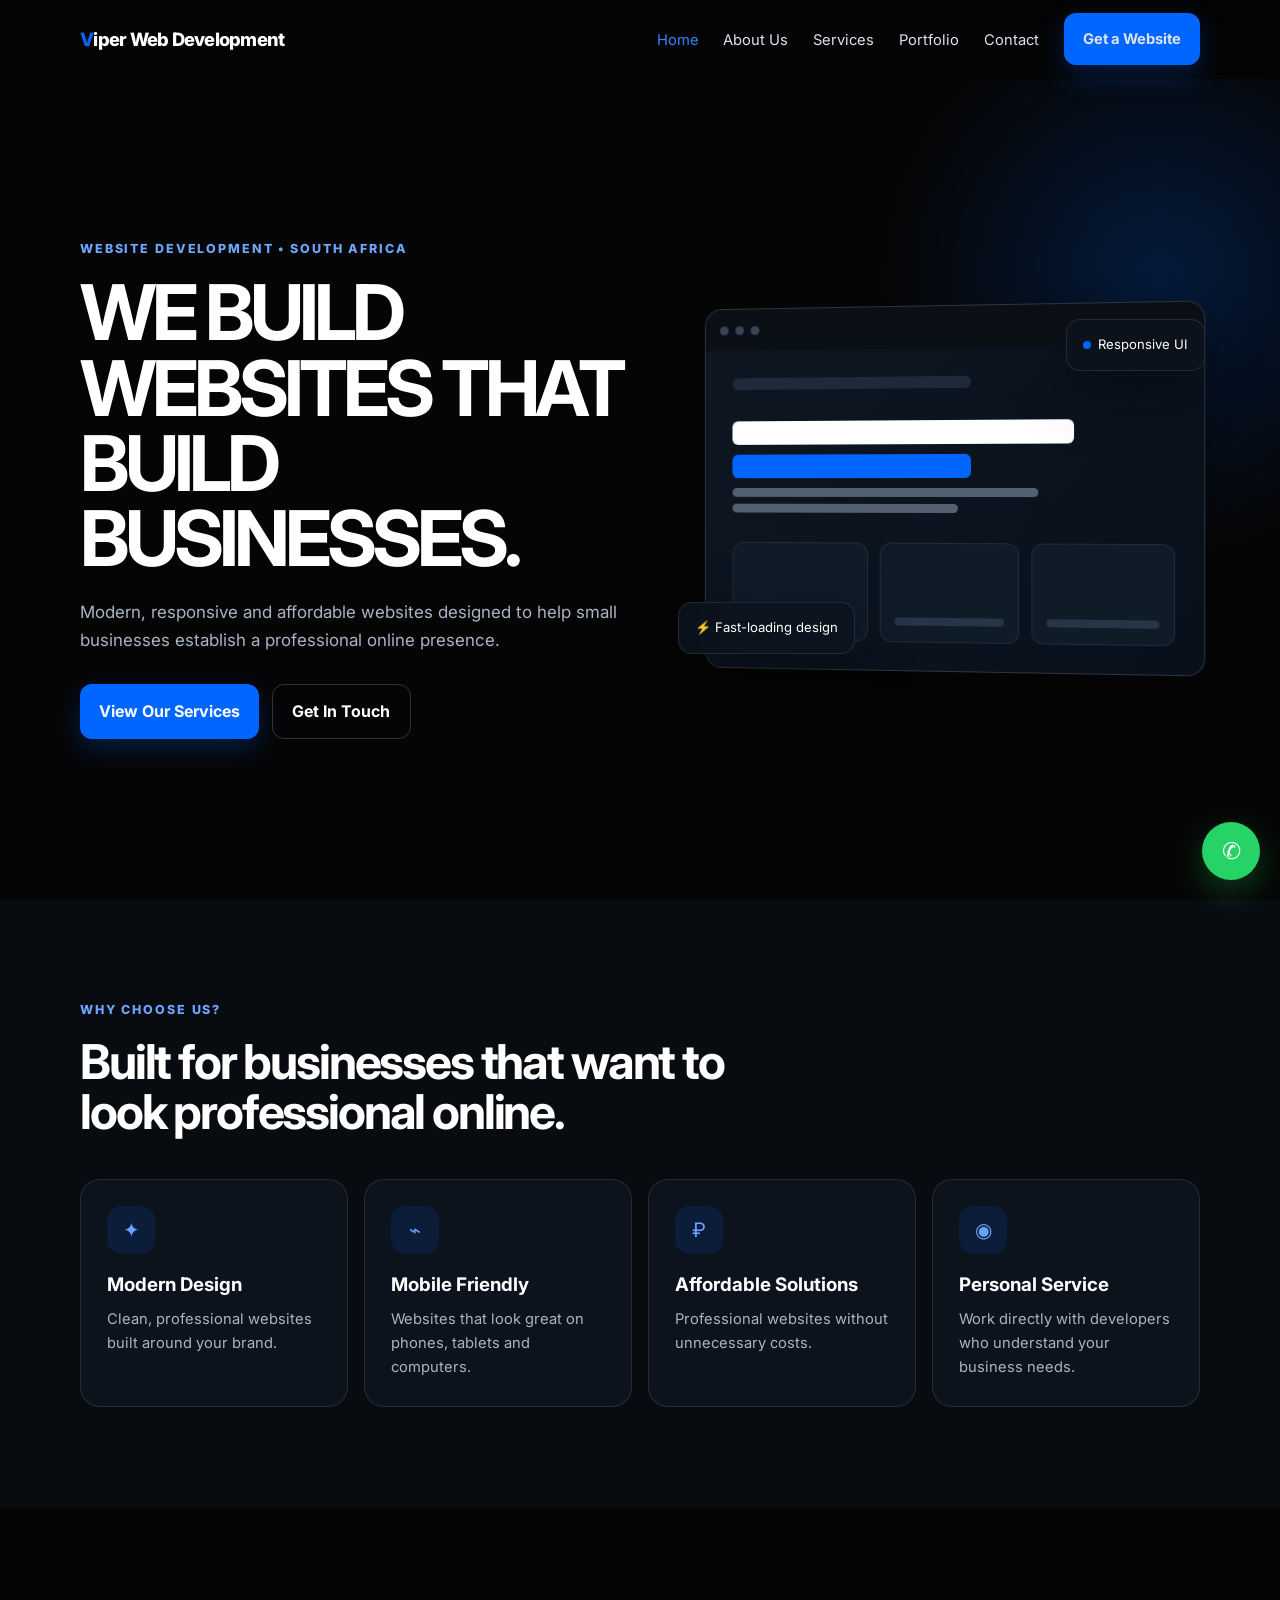
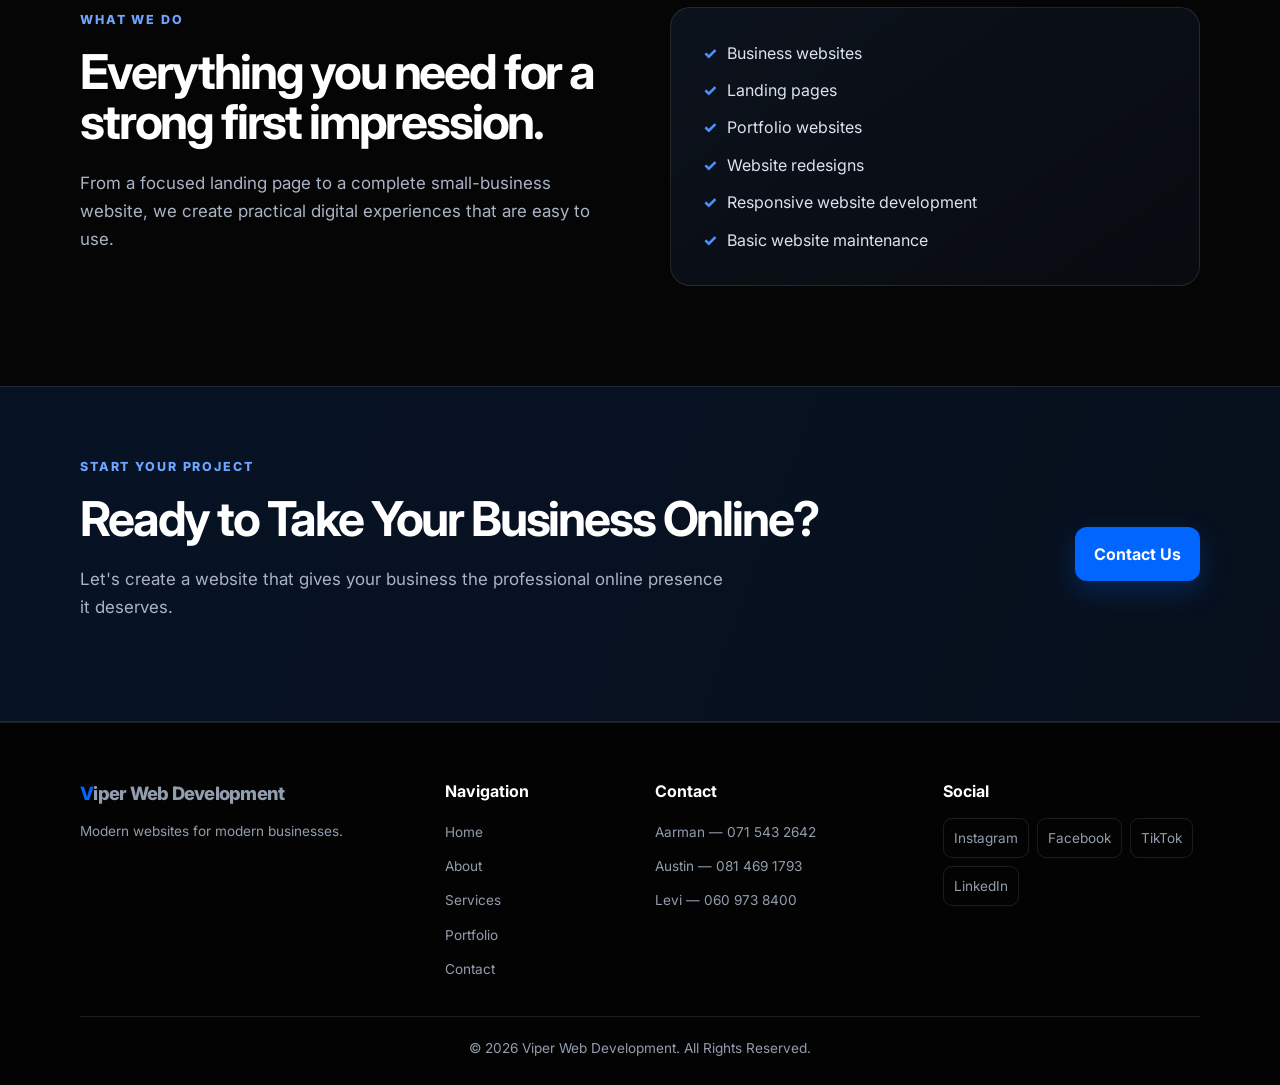
==== index.html @ 8ddfa996 "VIPER CODE" ====
<!doctype html>
<html lang="en">
<head>
<meta charset="utf-8"><meta name="viewport" content="width=device-width,initial-scale=1">
<title>Modern Websites That Build Businesses | Viper Web Development</title>
<meta name="description" content="Modern, responsive and affordable website development for small businesses, startups, entrepreneurs and individuals.">
<meta property="og:title" content="Modern Websites That Build Businesses | Viper Web Development"><meta property="og:description" content="Modern, responsive and affordable website development for small businesses, startups, entrepreneurs and individuals.">
<meta property="og:type" content="website">
<link rel="stylesheet" href="styles.css">
</head>
<body>
<header class="site-header">
  <div class="container nav">
    <a class="logo" href="index.html"><span>V</span>iper Web Development</a>
    <button class="menu-toggle" aria-label="Open navigation" aria-expanded="false">☰</button>
    <ul class="nav-links">
      <li><a data-page href="index.html">Home</a></li>
      <li><a data-page href="about.html">About Us</a></li>
      <li><a data-page href="services.html">Services</a></li>
      <li><a data-page href="portfolio.html">Portfolio</a></li>
      <li><a data-page href="contact.html">Contact</a></li>
      <li><a class="btn btn-primary" href="contact.html">Get a Website</a></li>
    </ul>
  </div>
</header>
<main><section class="hero"><div class="container hero-grid">
<div class="reveal"><div class="eyebrow">Website Development • South Africa</div><h1>WE BUILD WEBSITES THAT BUILD BUSINESSES.</h1><p>Modern, responsive and affordable websites designed to help small businesses establish a professional online presence.</p><div class="actions"><a class="btn btn-primary" href="services.html">View Our Services</a><a class="btn btn-outline" href="contact.html">Get In Touch</a></div></div>
<div class="visual reveal"><div class="browser"><div class="browser-top"><span class="dot"></span><span class="dot"></span><span class="dot"></span></div><div class="browser-body"><div class="mock-nav"></div><div class="mock-title"></div><div class="mock-title blue"></div><div class="mock-copy"></div><div class="mock-copy" style="width:52%"></div><div class="mock-grid"><div class="mock-card"></div><div class="mock-card"></div><div class="mock-card"></div></div></div></div><div class="float-card fc1"><span class="blue-dot"></span>Responsive UI</div><div class="float-card fc2">⚡ Fast-loading design</div></div>
</div></section>
<section class="section alt"><div class="container"><div class="section-head reveal"><div class="eyebrow">Why choose us?</div><h2>Built for businesses that want to look professional online.</h2></div>
<div class="grid-4">
<div class="card reveal"><div class="icon">✦</div><h3>Modern Design</h3><p>Clean, professional websites built around your brand.</p></div>
<div class="card reveal"><div class="icon">⌁</div><h3>Mobile Friendly</h3><p>Websites that look great on phones, tablets and computers.</p></div>
<div class="card reveal"><div class="icon">₽</div><h3>Affordable Solutions</h3><p>Professional websites without unnecessary costs.</p></div>
<div class="card reveal"><div class="icon">◉</div><h3>Personal Service</h3><p>Work directly with developers who understand your business needs.</p></div>
</div></div></section>
<section class="section"><div class="container split"><div class="reveal"><div class="eyebrow">What we do</div><h2>Everything you need for a strong first impression.</h2><p class="lead">From a focused landing page to a complete small-business website, we create practical digital experiences that are easy to use.</p></div><div class="check-panel reveal"><ul class="list"><li>Business websites</li><li>Landing pages</li><li>Portfolio websites</li><li>Website redesigns</li><li>Responsive website development</li><li>Basic website maintenance</li></ul></div></div></section>
<section class="cta"><div class="container cta-inner"><div><div class="eyebrow">Start your project</div><h2>Ready to Take Your Business Online?</h2><p class="lead">Let's create a website that gives your business the professional online presence it deserves.</p></div><a class="btn btn-primary" href="contact.html">Contact Us</a></div></section></main>
<a class="whatsapp" href="https://wa.me/27715432642?text=Hi%2C%20I%20would%20like%20to%20enquire%20about%20getting%20a%20website%20for%20my%20business." target="_blank" rel="noopener" aria-label="Chat on WhatsApp">✆</a>
<footer>
  <div class="container">
    <div class="footer-grid">
      <div><a class="logo" href="index.html"><span>V</span>iper Web Development</a><p style="margin-top:12px">Modern websites for modern businesses.</p></div>
      <div><h4>Navigation</h4><ul class="footer-links"><li><a href="index.html">Home</a></li><li><a href="about.html">About</a></li><li><a href="services.html">Services</a></li><li><a href="portfolio.html">Portfolio</a></li><li><a href="contact.html">Contact</a></li></ul></div>
      <div><h4>Contact</h4><ul class="footer-links"><li><a href="tel:+27715432642">Aarman — 071 543 2642</a></li><li><a href="tel:+27814691793">Austin — 081 469 1793</a></li><li><a href="tel:+27609738400">Levi — 060 973 8400</a></li></ul></div>
      <div><h4>Social</h4><div class="socials"><a href="#" aria-label="Instagram placeholder">Instagram</a><a href="#" aria-label="Facebook placeholder">Facebook</a><a href="#" aria-label="TikTok placeholder">TikTok</a><a href="#" aria-label="LinkedIn placeholder">LinkedIn</a></div></div>
    </div>
    <div class="copyright"><p>© 2026 <span data-company>Viper Web Development</span>. All Rights Reserved.</p></div>
  </div>
</footer>
<script src="script.js"></script>
</body></html>
---- styles.css ----
@import url('https://fonts.googleapis.com/css2?family=Inter:wght@400;500;600;700;800&display=swap');

:root{
  --black:#050505; --black2:#0b0f17; --blue:#0066ff; --blue2:#3385ff;
  --white:#fff; --muted:#aab4c4; --line:rgba(255,255,255,.1);
  --card:#0d131d; --radius:20px; --shadow:0 20px 60px rgba(0,0,0,.35);
}
*{box-sizing:border-box;margin:0;padding:0}
html{scroll-behavior:smooth}
body{font-family:Inter,Arial,sans-serif;background:var(--black);color:var(--white);line-height:1.65}
a{color:inherit;text-decoration:none}
img{max-width:100%;display:block}
button,input,select,textarea{font:inherit}
button{cursor:pointer}
.container{width:min(1120px,92%);margin:auto}
.site-header{position:fixed;top:0;left:0;right:0;z-index:1000;background:rgba(5,5,5,.82);backdrop-filter:blur(16px);border-bottom:1px solid transparent;transition:.3s}
.site-header.scrolled{border-color:var(--line);box-shadow:0 10px 30px rgba(0,0,0,.2)}
.nav{height:78px;display:flex;align-items:center;justify-content:space-between}
.logo{font-weight:800;font-size:1.15rem;letter-spacing:-.04em}
.logo span{color:var(--blue)}
.nav-links{display:flex;align-items:center;gap:1.55rem;list-style:none}
.nav-links a{color:#dce3ee;font-size:.92rem;transition:.25s}
.nav-links a:hover,.nav-links a.active{color:#fff}
.nav-links a.active{color:var(--blue2)}
.btn{display:inline-flex;align-items:center;justify-content:center;gap:.5rem;border:0;border-radius:12px;padding:.85rem 1.2rem;font-weight:700;transition:.25s}
.btn-primary{background:var(--blue);color:#fff;box-shadow:0 10px 28px rgba(0,102,255,.25)}
.btn-primary:hover{transform:translateY(-2px);background:#1672ff}
.btn-outline{border:1px solid rgba(255,255,255,.18);background:transparent;color:#fff}
.btn-outline:hover{border-color:var(--blue);background:rgba(0,102,255,.1)}
.menu-toggle{display:none;background:none;color:#fff;border:0;font-size:1.5rem}
main{padding-top:78px}
.hero{min-height:calc(100vh - 78px);display:grid;place-items:center;position:relative;overflow:hidden}
.hero:before{content:"";position:absolute;width:600px;height:600px;background:radial-gradient(circle,rgba(0,102,255,.22),transparent 65%);right:-180px;top:-100px}
.hero-grid{display:grid;grid-template-columns:1.05fr .95fr;gap:4rem;align-items:center}
.eyebrow{color:#6fa5ff;font-size:.78rem;font-weight:800;letter-spacing:.15em;text-transform:uppercase;margin-bottom:1rem}
h1{font-size:clamp(2.6rem,6vw,5.2rem);line-height:.98;letter-spacing:-.065em}
h2{font-size:clamp(2rem,4vw,3rem);line-height:1.05;letter-spacing:-.045em}
h3{line-height:1.2}
.hero p,.lead{color:var(--muted);font-size:1.06rem;max-width:650px;margin:1.4rem 0 1.8rem}
.actions{display:flex;gap:.8rem;flex-wrap:wrap}
.visual{position:relative;min-height:430px;display:grid;place-items:center}
.browser{width:min(520px,100%);background:#111923;border:1px solid rgba(255,255,255,.12);border-radius:18px;box-shadow:var(--shadow);overflow:hidden;transform:perspective(900px) rotateY(-5deg)}
.browser-top{height:42px;background:#0b1017;display:flex;align-items:center;gap:7px;padding:0 15px}
.dot{width:9px;height:9px;border-radius:50%;background:#394454}
.browser-body{padding:28px;background:linear-gradient(135deg,#0e1621,#08101c)}
.mock-nav{height:12px;width:55%;background:#1e2a39;border-radius:8px;margin-bottom:32px}
.mock-title{height:24px;width:78%;background:#fff;border-radius:6px;margin-bottom:10px}
.mock-title.blue{width:55%;background:var(--blue)}
.mock-copy{height:9px;width:70%;background:#526071;border-radius:5px;margin-bottom:7px}
.mock-grid{display:grid;grid-template-columns:repeat(3,1fr);gap:12px;margin-top:30px}
.mock-card{height:100px;border:1px solid rgba(255,255,255,.08);border-radius:12px;background:#101b28;position:relative}
.mock-card:after{content:"";position:absolute;left:14px;right:14px;bottom:16px;height:8px;border-radius:5px;background:#263548}
.float-card{position:absolute;background:rgba(12,19,29,.9);border:1px solid var(--line);padding:14px 16px;border-radius:14px;box-shadow:var(--shadow);backdrop-filter:blur(10px);font-size:.82rem}
.fc1{top:45px;right:-5px}.fc2{bottom:50px;left:-20px}.blue-dot{display:inline-block;width:8px;height:8px;background:var(--blue);border-radius:50%;margin-right:7px}
.section{padding:100px 0}
.section.alt{background:#080b10}
.section-head{max-width:700px;margin-bottom:42px}
.section-head p{color:var(--muted);margin-top:12px}
.grid-4{display:grid;grid-template-columns:repeat(4,1fr);gap:16px}
.grid-3{display:grid;grid-template-columns:repeat(3,1fr);gap:18px}
.card{background:var(--card);border:1px solid var(--line);border-radius:var(--radius);padding:26px;transition:.3s}
.card:hover{transform:translateY(-5px);border-color:rgba(0,102,255,.5);box-shadow:0 18px 50px rgba(0,0,0,.25)}
.icon{width:48px;height:48px;display:grid;place-items:center;border-radius:14px;background:rgba(0,102,255,.12);color:#69a0ff;font-size:1.25rem;margin-bottom:20px}
.card p{color:var(--muted);font-size:.92rem;margin-top:10px}
.list{list-style:none;display:grid;gap:11px;color:#dce3ee}
.list li:before{content:"✓";color:#4d91ff;font-weight:800;margin-right:10px}
.split{display:grid;grid-template-columns:1fr 1fr;gap:60px;align-items:center}
.check-panel{padding:32px;border:1px solid var(--line);border-radius:var(--radius);background:linear-gradient(145deg,#0c121c,#080b10)}
.team-card{text-align:center}
.avatar{width:76px;height:76px;border-radius:50%;display:grid;place-items:center;background:linear-gradient(145deg,#151d29,#0b1018);border:1px solid rgba(0,102,255,.35);color:#79aaff;font-size:1.2rem;font-weight:800;margin:0 auto 16px}
.project{overflow:hidden;padding:0}
.project-mock{height:210px;padding:20px;background:linear-gradient(145deg,#101a28,#07101a);border-bottom:1px solid var(--line)}
.project-window{height:100%;border:1px solid rgba(255,255,255,.1);border-radius:12px;background:#0b1119;padding:14px}
.project-bar{height:10px;width:45%;background:#243448;border-radius:5px;margin-bottom:18px}
.project-lines{display:grid;gap:9px}.project-lines span{height:9px;border-radius:4px;background:#1c2a3c}.project-lines span:nth-child(1){width:82%;background:#fff}.project-lines span:nth-child(2){width:62%;background:var(--blue)}.project-lines span:nth-child(3){width:72%}
.project-content{padding:24px}.tag{display:inline-block;padding:5px 9px;border-radius:20px;background:rgba(0,102,255,.12);color:#76a9ff;font-size:.72rem;font-weight:700;margin-bottom:12px}
.project-content p{color:var(--muted);font-size:.88rem;margin:8px 0 18px}
.project-content .btn{font-size:.8rem;padding:.65rem .9rem}
.contact-grid{display:grid;grid-template-columns:.8fr 1.2fr;gap:25px}
.contact-list{display:grid;gap:14px}
.contact-card{display:flex;justify-content:space-between;align-items:center;gap:15px}
.contact-card strong{display:block}.contact-card small{color:var(--muted)}
.contact-actions{display:flex;gap:8px;flex-wrap:wrap;margin-top:12px}
.contact-actions .btn{font-size:.78rem;padding:.6rem .8rem}
form{display:grid;gap:14px}
.form-grid{display:grid;grid-template-columns:1fr 1fr;gap:14px}
label{font-size:.8rem;font-weight:700;color:#dce3ee;display:grid;gap:7px}
input,select,textarea{width:100%;background:#080d14;border:1px solid var(--line);border-radius:12px;padding:12px 13px;color:#fff;outline:none;transition:.2s}
input:focus,select:focus,textarea:focus{border-color:var(--blue);box-shadow:0 0 0 3px rgba(0,102,255,.12)}
textarea{min-height:150px;resize:vertical}
.notice{color:#78aaff;font-size:.82rem;display:none}
.notice.show{display:block}
.cta{padding:70px 0;background:linear-gradient(110deg,#071225,#07101c);border-top:1px solid var(--line);border-bottom:1px solid var(--line)}
.cta-inner{display:flex;justify-content:space-between;align-items:center;gap:30px}
footer{padding:55px 0 25px;background:#030303;border-top:1px solid var(--line)}
.footer-grid{display:grid;grid-template-columns:1.3fr .7fr 1fr 1fr;gap:30px}
footer p,footer a{color:#929dad;font-size:.85rem}
footer a:hover{color:#fff}
footer h4{margin-bottom:13px}
.footer-links{list-style:none;display:grid;gap:8px}
.socials{display:flex;gap:8px;flex-wrap:wrap}.socials a{border:1px solid var(--line);padding:8px 10px;border-radius:9px}
.copyright{border-top:1px solid var(--line);margin-top:35px;padding-top:20px;text-align:center}
.whatsapp{position:fixed;right:20px;bottom:20px;z-index:900;width:58px;height:58px;border-radius:50%;display:grid;place-items:center;background:#25d366;color:#fff;font-size:1.45rem;box-shadow:0 12px 35px rgba(37,211,102,.28);animation:pulse 2.5s infinite}
@keyframes pulse{0%,100%{box-shadow:0 12px 35px rgba(37,211,102,.28)}50%{box-shadow:0 12px 45px rgba(37,211,102,.5)}}
.reveal{opacity:0;transform:translateY(18px);transition:.7s ease}.reveal.visible{opacity:1;transform:none}
.page-hero{padding:95px 0 70px;background:radial-gradient(circle at 80% 20%,rgba(0,102,255,.15),transparent 35%)}
.page-hero p{color:var(--muted);max-width:650px;margin-top:16px}
.small-note{font-size:.78rem;color:#778396}
@media(max-width:900px){
  .grid-4{grid-template-columns:repeat(2,1fr)}.grid-3{grid-template-columns:1fr 1fr}
  .hero-grid,.split,.contact-grid{grid-template-columns:1fr}.visual{min-height:350px}
  .footer-grid{grid-template-columns:1fr 1fr}.cta-inner{display:grid}
}
@media(max-width:680px){
  .nav{height:68px}.site-header{background:rgba(5,5,5,.94)}main{padding-top:68px}
  .nav-links{position:absolute;top:68px;left:0;right:0;background:#07090d;border-bottom:1px solid var(--line);display:none;padding:18px 4%;flex-direction:column;align-items:stretch}
  .nav-links.open{display:flex}.nav-links .btn{width:100%}.menu-toggle{display:block}
  .nav>.btn{display:none}.hero{min-height:auto;padding:80px 0}.hero-grid{gap:35px}h1{font-size:2.65rem}
  .grid-4,.grid-3,.form-grid,.footer-grid{grid-template-columns:1fr}.section{padding:75px 0}
  .browser{transform:none}.float-card{display:none}.visual{min-height:290px}
  .contact-card{align-items:flex-start;flex-direction:column}
  .whatsapp{width:54px;height:54px;right:15px;bottom:15px}
}
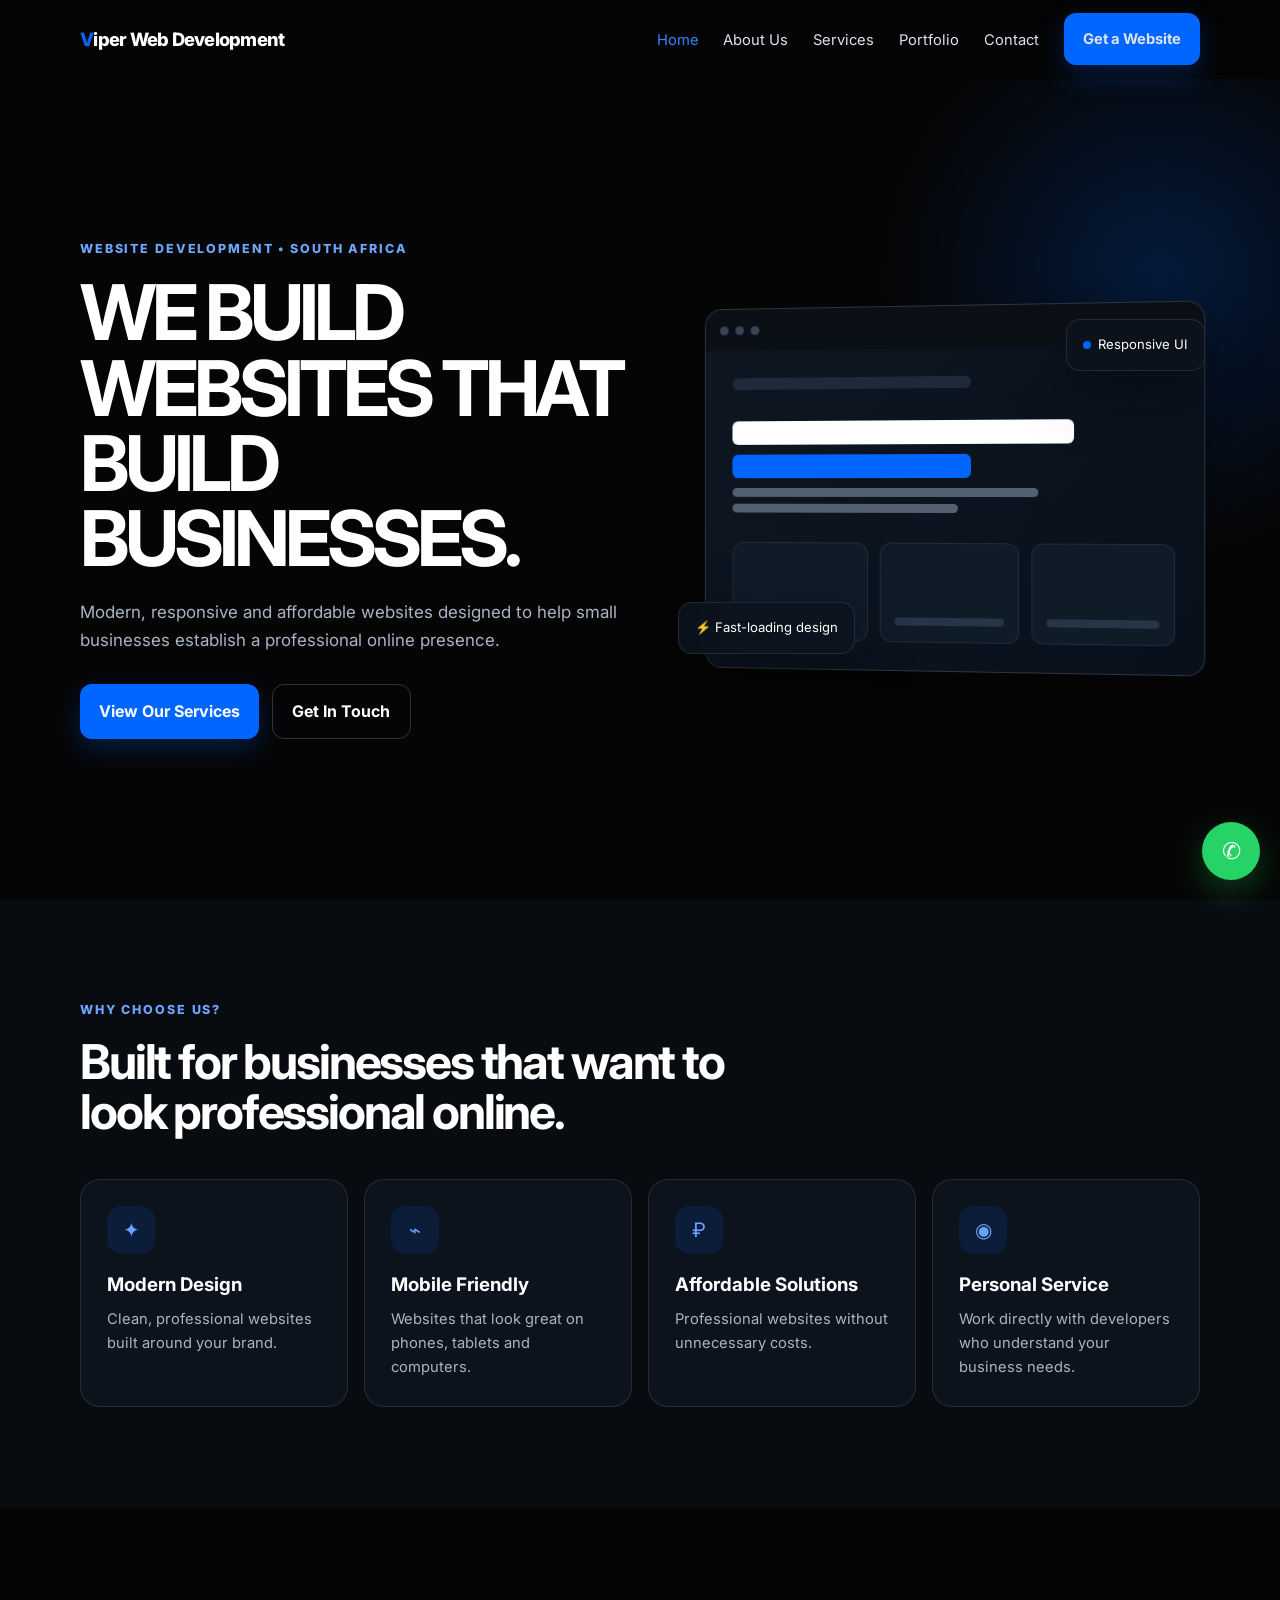
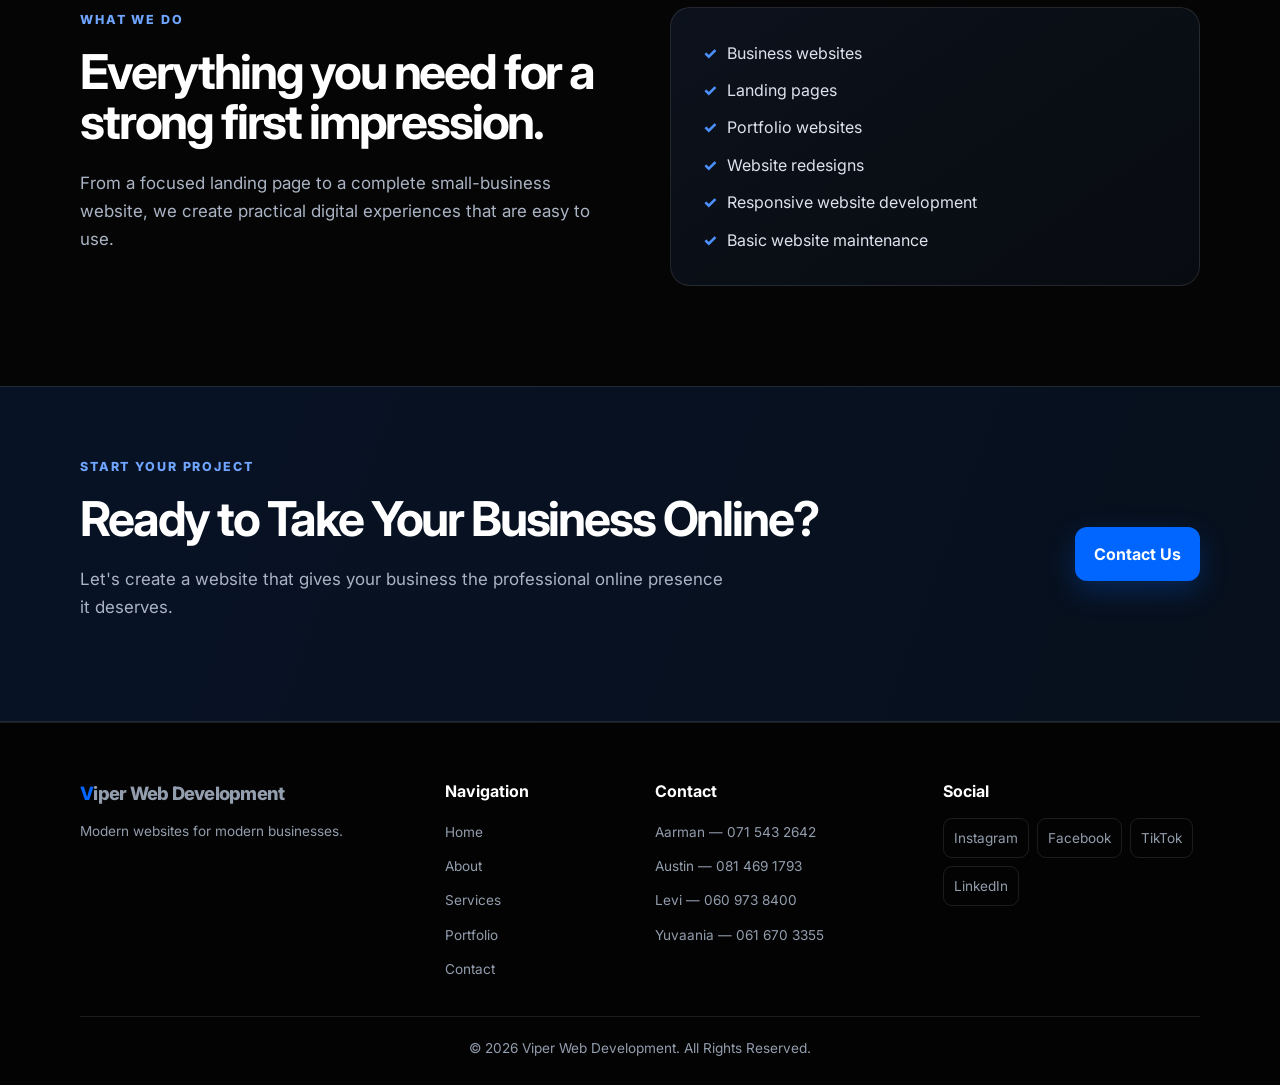
==== commit 994800c1: "Add Yuvaania contact details" ====
--- a/index.html
+++ b/index.html
@@ -42,7 +42,7 @@
     <div class="footer-grid">
       <div><a class="logo" href="index.html"><span>V</span>iper Web Development</a><p style="margin-top:12px">Modern websites for modern businesses.</p></div>
       <div><h4>Navigation</h4><ul class="footer-links"><li><a href="index.html">Home</a></li><li><a href="about.html">About</a></li><li><a href="services.html">Services</a></li><li><a href="portfolio.html">Portfolio</a></li><li><a href="contact.html">Contact</a></li></ul></div>
-      <div><h4>Contact</h4><ul class="footer-links"><li><a href="tel:+27715432642">Aarman — 071 543 2642</a></li><li><a href="tel:+27814691793">Austin — 081 469 1793</a></li><li><a href="tel:+27609738400">Levi — 060 973 8400</a></li></ul></div>
+      <div><h4>Contact</h4><ul class="footer-links"><li><a href="tel:+27715432642">Aarman — 071 543 2642</a></li><li><a href="tel:+27814691793">Austin — 081 469 1793</a></li><li><a href="tel:+27609738400">Levi — 060 973 8400</a></li><li><a href="tel:+27616703355">Yuvaania — 061 670 3355</a></li></ul></div>
       <div><h4>Social</h4><div class="socials"><a href="#" aria-label="Instagram placeholder">Instagram</a><a href="#" aria-label="Facebook placeholder">Facebook</a><a href="#" aria-label="TikTok placeholder">TikTok</a><a href="#" aria-label="LinkedIn placeholder">LinkedIn</a></div></div>
     </div>
     <div class="copyright"><p>© 2026 <span data-company>Viper Web Development</span>. All Rights Reserved.</p></div>
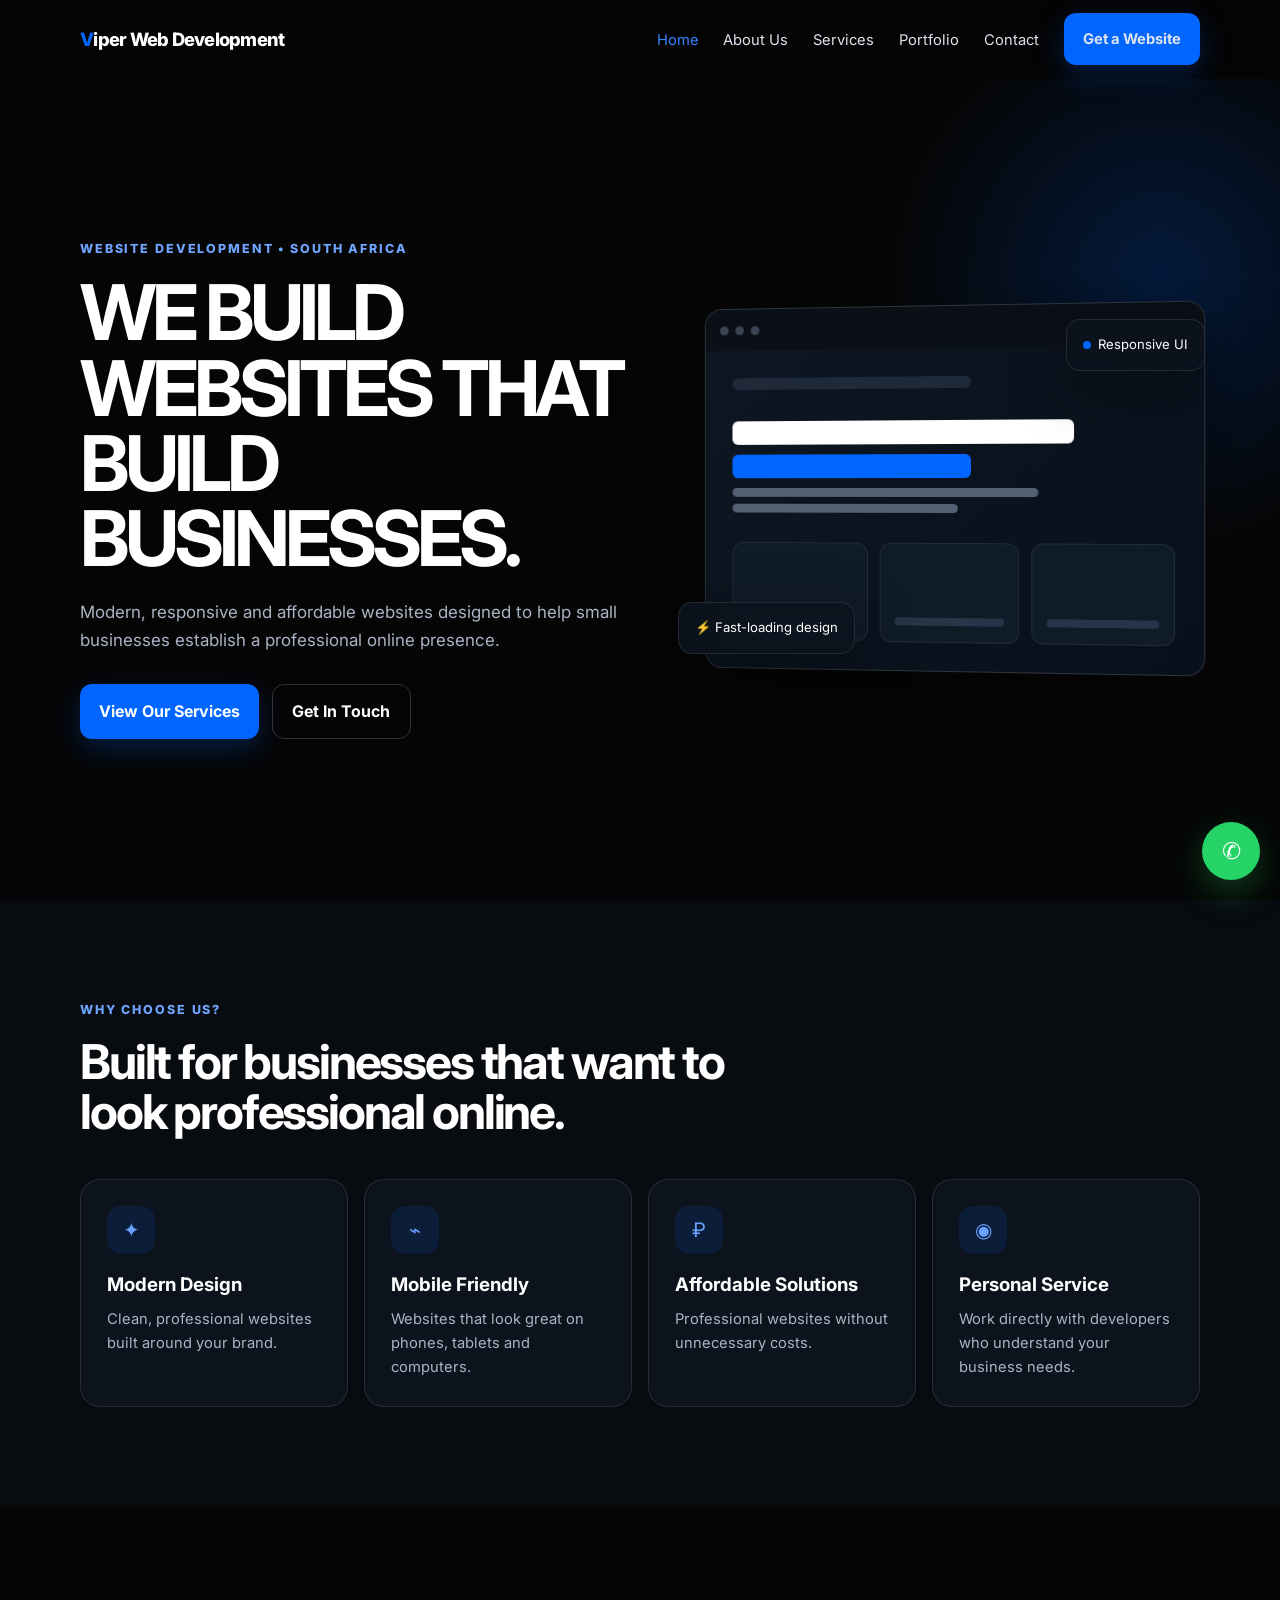
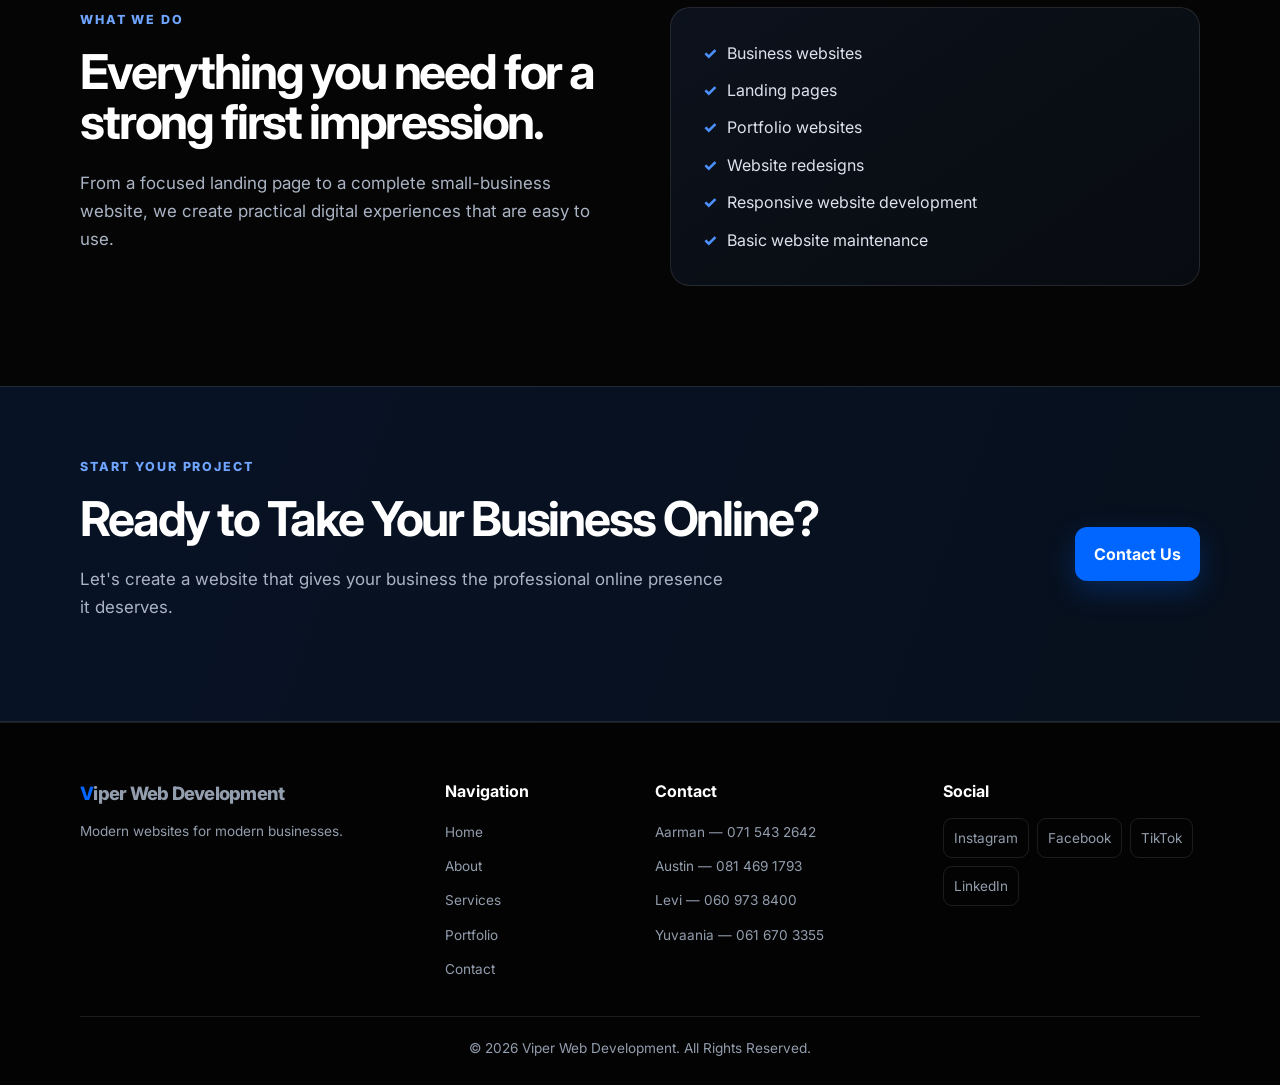
==== commit 211b41be: "Fix mobile services button" ====
--- a/index.html
+++ b/index.html
@@ -24,7 +24,7 @@
   </div>
 </header>
 <main><section class="hero"><div class="container hero-grid">
-<div class="reveal"><div class="eyebrow">Website Development • South Africa</div><h1>WE BUILD WEBSITES THAT BUILD BUSINESSES.</h1><p>Modern, responsive and affordable websites designed to help small businesses establish a professional online presence.</p><div class="actions"><a class="btn btn-primary" href="services.html">View Our Services</a><a class="btn btn-outline" href="contact.html">Get In Touch</a></div></div>
+<div class="reveal hero-copy"><div class="eyebrow">Website Development • South Africa</div><h1>WE BUILD WEBSITES THAT BUILD BUSINESSES.</h1><p>Modern, responsive and affordable websites designed to help small businesses establish a professional online presence.</p><div class="actions"><a class="btn btn-primary" href="./services.html">View Our Services</a><a class="btn btn-outline" href="./contact.html">Get In Touch</a></div></div>
 <div class="visual reveal"><div class="browser"><div class="browser-top"><span class="dot"></span><span class="dot"></span><span class="dot"></span></div><div class="browser-body"><div class="mock-nav"></div><div class="mock-title"></div><div class="mock-title blue"></div><div class="mock-copy"></div><div class="mock-copy" style="width:52%"></div><div class="mock-grid"><div class="mock-card"></div><div class="mock-card"></div><div class="mock-card"></div></div></div></div><div class="float-card fc1"><span class="blue-dot"></span>Responsive UI</div><div class="float-card fc2">⚡ Fast-loading design</div></div>
 </div></section>
 <section class="section alt"><div class="container"><div class="section-head reveal"><div class="eyebrow">Why choose us?</div><h2>Built for businesses that want to look professional online.</h2></div>
--- a/styles.css
+++ b/styles.css
@@ -23,7 +23,7 @@
 .nav-links a{color:#dce3ee;font-size:.92rem;transition:.25s}
 .nav-links a:hover,.nav-links a.active{color:#fff}
 .nav-links a.active{color:var(--blue2)}
-.btn{display:inline-flex;align-items:center;justify-content:center;gap:.5rem;border:0;border-radius:12px;padding:.85rem 1.2rem;font-weight:700;transition:.25s}
+.btn{display:inline-flex;align-items:center;justify-content:center;gap:.5rem;border:0;border-radius:12px;padding:.85rem 1.2rem;font-weight:700;transition:.25s;touch-action:manipulation;-webkit-tap-highlight-color:transparent}
 .btn-primary{background:var(--blue);color:#fff;box-shadow:0 10px 28px rgba(0,102,255,.25)}
 .btn-primary:hover{transform:translateY(-2px);background:#1672ff}
 .btn-outline{border:1px solid rgba(255,255,255,.18);background:transparent;color:#fff}
@@ -33,6 +33,7 @@
 .hero{min-height:calc(100vh - 78px);display:grid;place-items:center;position:relative;overflow:hidden}
 .hero:before{content:"";position:absolute;width:600px;height:600px;background:radial-gradient(circle,rgba(0,102,255,.22),transparent 65%);right:-180px;top:-100px}
 .hero-grid{display:grid;grid-template-columns:1.05fr .95fr;gap:4rem;align-items:center}
+.hero-copy{position:relative;z-index:1}
 .eyebrow{color:#6fa5ff;font-size:.78rem;font-weight:800;letter-spacing:.15em;text-transform:uppercase;margin-bottom:1rem}
 h1{font-size:clamp(2.6rem,6vw,5.2rem);line-height:.98;letter-spacing:-.065em}
 h2{font-size:clamp(2rem,4vw,3rem);line-height:1.05;letter-spacing:-.045em}
